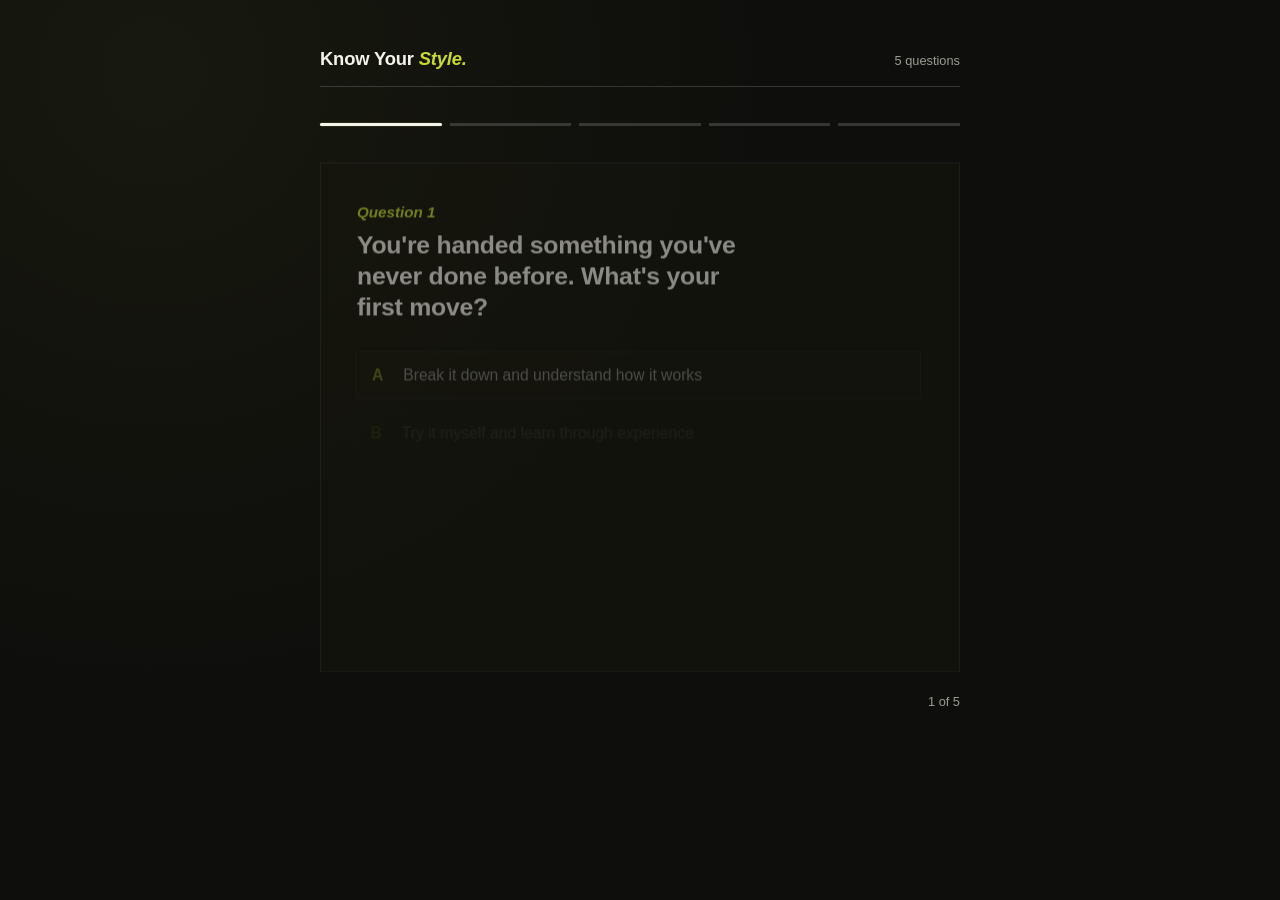
==== minitest/index.html @ 40f58af3 "Add index.html for redirecting to mini-test.html" ====
<!DOCTYPE html>
<html lang="en">
<head>
  <meta charset="UTF-8">
  <meta http-equiv="refresh" content="0; url=/mini-test.html">
  <link rel="canonical" href="https://decodes.co.in/mini-test.html">
  <title>Decodes - Free Mini Test</title>
</head>
<body>
  <p>Redirecting to the Decodes Mini Test...</p>
  <p>
    If you are not redirected,
    <a href="/mini-test.html">click here</a>.
  </p>
</body>
</html>
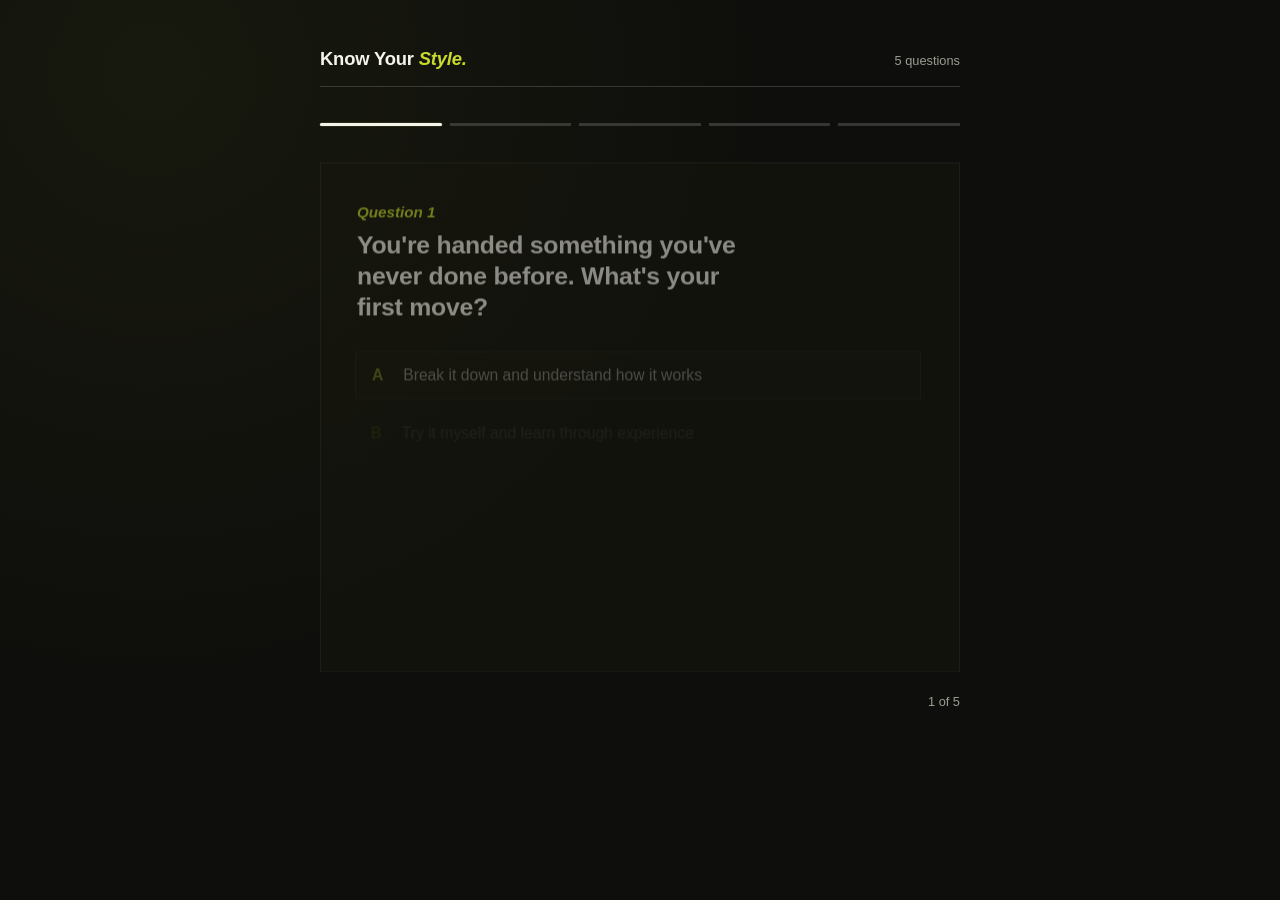
==== commit 9da5df17: "V3" ====
--- a/minitest/index.html
+++ b/minitest/index.html
@@ -14,4 +14,4 @@
     <a href="/mini-test.html">click here</a>.
   </p>
 </body>
-</html>
+</html>
